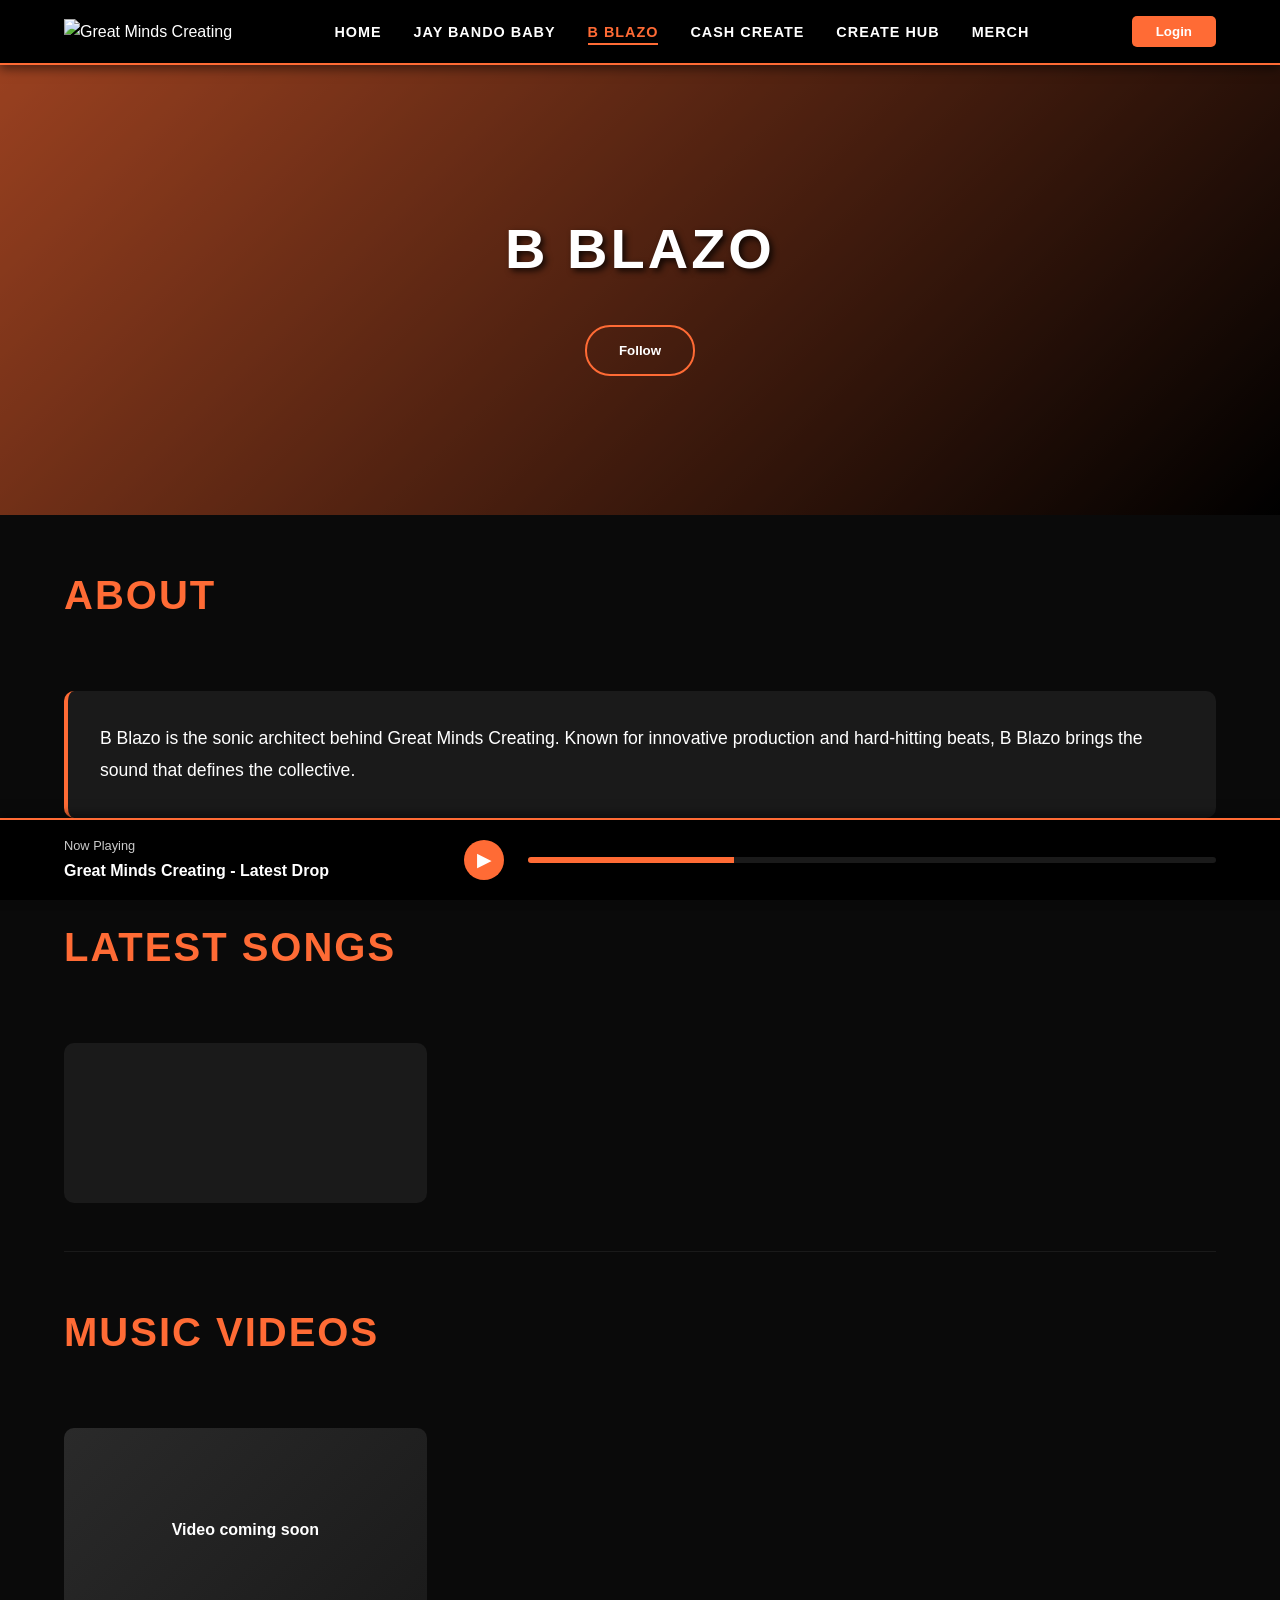
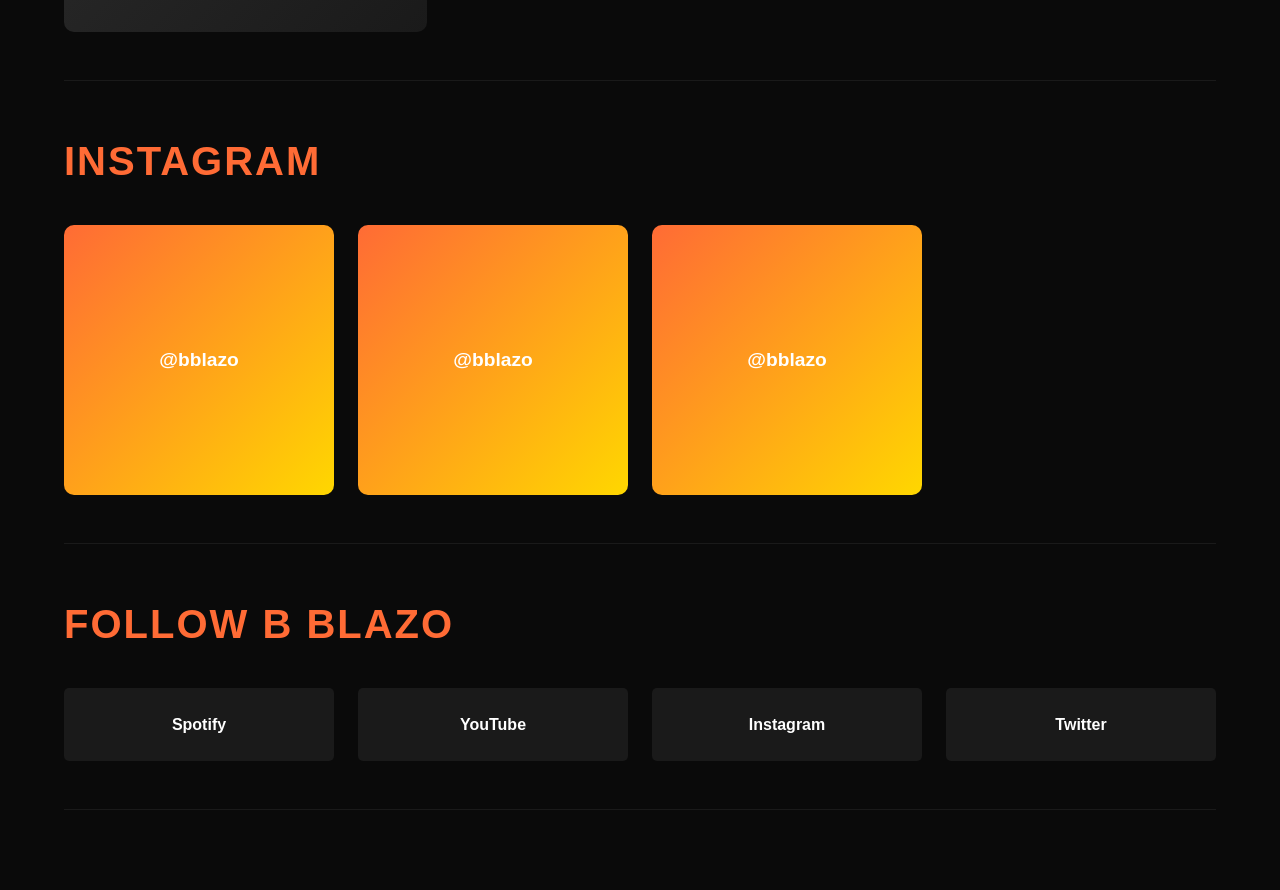
==== b-blazo.html @ 3357c2ae "Add files via upload" ====
<!DOCTYPE html>
<html lang="en">
<head>
    <meta charset="UTF-8">
    <meta name="viewport" content="width=device-width, initial-scale=1.0">
    <title>B Blazo - Great Minds Creating</title>
    <link rel="stylesheet" href="css/styles.css">
</head>
<body>
    <!-- Navigation -->
    <nav class="navbar" id="navbar">
        <div class="nav-container">
            <div class="logo">
                <img src="assets/logos/logo-main.png" alt="Great Minds Creating">
            </div>
            <button class="nav-toggle" id="navToggle">
                <span></span>
                <span></span>
                <span></span>
            </button>
            <ul class="nav-menu" id="navMenu">
                <li><a href="index.html">Home</a></li>
                <li><a href="jay-bando-baby.html">Jay Bando Baby</a></li>
                <li><a href="b-blazo.html" class="active">B Blazo</a></li>
                <li><a href="cash-create.html">Cash Create</a></li>
                <li><a href="create-hub.html">Create Hub</a></li>
                <li><a href="merch.html">Merch</a></li>
            </ul>
            <div class="nav-auth">
                <button id="loginBtn" class="btn-auth">Login</button>
                <button id="logoutBtn" class="btn-auth" style="display: none;">Logout</button>
            </div>
        </div>
    </nav>

    <!-- Artist Hero -->
    <section class="artist-hero">
        <div class="hero-overlay"></div>
        <div class="hero-content">
            <h1>B Blazo</h1>
            <button class="btn-follow" data-artist="B Blazo">Follow</button>
        </div>
    </section>

    <!-- Main Content -->
    <main class="container">

        <!-- Bio Section -->
        <section class="section artist-bio">
            <div class="section-header">
                <h2>About</h2>
                <div class="admin-controls artist-admin" data-artist="B Blazo" style="display: none;">
                    <button class="btn-admin" onclick="editBio('B Blazo')">Edit Bio</button>
                </div>
            </div>
            <div id="artistBio" class="bio-content">
                <p>B Blazo is the sonic architect behind Great Minds Creating. Known for innovative production and hard-hitting beats, B Blazo brings the sound that defines the collective.</p>
            </div>
        </section>

        <!-- Latest Songs -->
        <section class="section artist-music">
            <div class="section-header">
                <h2>Latest Songs</h2>
                <div class="admin-controls artist-admin" data-artist="B Blazo" style="display: none;">
                    <button class="btn-admin" onclick="addArtistSong('B Blazo')">+ Add Song</button>
                </div>
            </div>
            <div class="music-grid" id="artistSongs">
                <div class="music-card">
                    <iframe style="border-radius:12px" src="https://open.spotify.com/embed/track/4iV5W9uYEdYUVa79Axb7Rh?utm_source=generator" width="100%" height="152" frameBorder="0" allowfullscreen="" allow="autoplay; clipboard-write; encrypted-media; fullscreen; picture-in-picture" loading="lazy"></iframe>
                </div>
            </div>
        </section>

        <!-- Music Videos -->
        <section class="section artist-videos">
            <div class="section-header">
                <h2>Music Videos</h2>
                <div class="admin-controls artist-admin" data-artist="B Blazo" style="display: none;">
                    <button class="btn-admin" onclick="addArtistVideo('B Blazo')">+ Add Video</button>
                </div>
            </div>
            <div class="video-grid" id="artistVideos">
                <div class="video-card">
                    <div class="video-placeholder">
                        <p>Video coming soon</p>
                    </div>
                </div>
            </div>
        </section>

        <!-- Instagram Feed -->
        <section class="section instagram-feed">
            <h2>Instagram</h2>
            <div class="instagram-grid">
                <div class="ig-card">
                    <div class="ig-placeholder">
                        <p>@bblazo</p>
                    </div>
                </div>
                <div class="ig-card">
                    <div class="ig-placeholder">
                        <p>@bblazo</p>
                    </div>
                </div>
                <div class="ig-card">
                    <div class="ig-placeholder">
                        <p>@bblazo</p>
                    </div>
                </div>
            </div>
        </section>

        <!-- Social Links -->
        <section class="section social-links">
            <h2>Follow B Blazo</h2>
            <div class="social-buttons">
                <a href="#" class="social-btn spotify">Spotify</a>
                <a href="#" class="social-btn youtube">YouTube</a>
                <a href="#" class="social-btn instagram">Instagram</a>
                <a href="#" class="social-btn twitter">Twitter</a>
            </div>
        </section>

    </main>

    <!-- Sticky Music Player -->
    <div class="music-player" id="musicPlayer">
        <div class="player-container">
            <div class="player-info">
                <p class="now-playing">Now Playing</p>
                <p class="track-title">Great Minds Creating - Latest Drop</p>
            </div>
            <div class="player-controls">
                <button class="control-btn" id="playPauseBtn">▶</button>
                <div class="progress-bar">
                    <div class="progress-fill"></div>
                </div>
            </div>
        </div>
    </div>

    <!-- Login Modal -->
    <div id="loginModal" class="modal">
        <div class="modal-content">
            <span class="close">&times;</span>
            <h2>Admin Login</h2>
            <form id="loginForm">
                <input type="email" id="loginEmail" placeholder="Email" required>
                <input type="password" id="loginPassword" placeholder="Password" required>
                <button type="submit" class="btn-primary">Login</button>
            </form>
        </div>
    </div>

    <script src="https://www.gstatic.com/firebasejs/9.22.0/firebase-app-compat.js"></script>
    <script src="https://www.gstatic.com/firebasejs/9.22.0/firebase-auth-compat.js"></script>
    <script src="https://www.gstatic.com/firebasejs/9.22.0/firebase-firestore-compat.js"></script>
    <script src="https://www.gstatic.com/firebasejs/9.22.0/firebase-storage-compat.js"></script>
    <script src="config/firebase-config.js"></script>
    <script src="js/main.js"></script>
    <script src="js/auth.js"></script>
    <script src="js/artist.js"></script>
</body>
</html>
---- css/styles.css ----
/* Great Minds Creating - Main Stylesheet */
/* Urban Street Culture Design - Boston Roots */

/* ============================================
   RESET & BASE STYLES
   ============================================ */
* {
    margin: 0;
    padding: 0;
    box-sizing: border-box;
}

:root {
    /* Color Palette - Inspired by Logo */
    --primary-orange: #FF6B35;
    --gold-accent: #FFD700;
    --dark-bg: #0A0A0A;
    --darker-bg: #000000;
    --light-gray: #1A1A1A;
    --mid-gray: #2A2A2A;
    --text-white: #FFFFFF;
    --text-gray: #CCCCCC;

    /* Typography */
    --font-primary: 'Arial Black', 'Impact', sans-serif;
    --font-secondary: 'Helvetica', 'Arial', sans-serif;

    /* Spacing */
    --spacing-xs: 0.5rem;
    --spacing-sm: 1rem;
    --spacing-md: 1.5rem;
    --spacing-lg: 2rem;
    --spacing-xl: 3rem;
}

body {
    font-family: var(--font-secondary);
    background: var(--dark-bg);
    color: var(--text-white);
    line-height: 1.6;
    overflow-x: hidden;
    padding-bottom: 80px; /* Space for sticky player */
}

.container {
    max-width: 1200px;
    margin: 0 auto;
    padding: 0 var(--spacing-md);
}

/* ============================================
   NAVIGATION
   ============================================ */
.navbar {
    background: var(--darker-bg);
    border-bottom: 2px solid var(--primary-orange);
    position: sticky;
    top: 0;
    z-index: 1000;
    box-shadow: 0 4px 10px rgba(0, 0, 0, 0.5);
}

.nav-container {
    max-width: 1200px;
    margin: 0 auto;
    padding: var(--spacing-sm) var(--spacing-md);
    display: flex;
    justify-content: space-between;
    align-items: center;
}

.logo img {
    height: 50px;
    width: auto;
}

.nav-menu {
    display: flex;
    list-style: none;
    gap: var(--spacing-lg);
}

.nav-menu a {
    color: var(--text-white);
    text-decoration: none;
    font-weight: bold;
    text-transform: uppercase;
    font-size: 0.9rem;
    letter-spacing: 1px;
    transition: color 0.3s ease;
    position: relative;
}

.nav-menu a:hover,
.nav-menu a.active {
    color: var(--primary-orange);
}

.nav-menu a.active::after {
    content: '';
    position: absolute;
    bottom: -5px;
    left: 0;
    width: 100%;
    height: 2px;
    background: var(--primary-orange);
}

.nav-toggle {
    display: none;
    flex-direction: column;
    background: none;
    border: none;
    cursor: pointer;
    gap: 5px;
}

.nav-toggle span {
    width: 25px;
    height: 3px;
    background: var(--text-white);
    transition: 0.3s;
}

.nav-auth .btn-auth {
    background: var(--primary-orange);
    color: var(--text-white);
    border: none;
    padding: var(--spacing-xs) var(--spacing-md);
    border-radius: 5px;
    font-weight: bold;
    cursor: pointer;
    transition: background 0.3s ease;
}

.nav-auth .btn-auth:hover {
    background: var(--gold-accent);
    color: var(--darker-bg);
}

/* Mobile Navigation */
@media (max-width: 768px) {
    .nav-toggle {
        display: flex;
    }

    .nav-menu {
        position: absolute;
        top: 70px;
        left: -100%;
        flex-direction: column;
        background: var(--darker-bg);
        width: 100%;
        padding: var(--spacing-lg);
        transition: 0.3s;
        border-bottom: 2px solid var(--primary-orange);
    }

    .nav-menu.active {
        left: 0;
    }
}

/* ============================================
   HERO SLIDER
   ============================================ */
.hero-slider {
    position: relative;
    height: 60vh;
    min-height: 400px;
    overflow: hidden;
    background: linear-gradient(135deg, var(--darker-bg) 0%, var(--light-gray) 100%);
}

.slider-container {
    position: relative;
    height: 100%;
}

.slide {
    position: absolute;
    top: 0;
    left: 0;
    width: 100%;
    height: 100%;
    opacity: 0;
    transition: opacity 0.6s ease;
    background: linear-gradient(135deg, #FF6B35 0%, #000000 100%);
    display: flex;
    align-items: center;
    justify-content: center;
}

.slide.active {
    opacity: 1;
}

.slide-content {
    text-align: center;
    z-index: 10;
}

.slide-content h1 {
    font-family: var(--font-primary);
    font-size: 3rem;
    text-transform: uppercase;
    margin-bottom: var(--spacing-md);
    text-shadow: 3px 3px 6px rgba(0, 0, 0, 0.8);
    letter-spacing: 3px;
}

.slide-content p {
    font-size: 1.2rem;
    margin-bottom: var(--spacing-lg);
}

.slider-btn {
    position: absolute;
    top: 50%;
    transform: translateY(-50%);
    background: rgba(255, 107, 53, 0.8);
    color: var(--text-white);
    border: none;
    width: 50px;
    height: 50px;
    border-radius: 50%;
    font-size: 2rem;
    cursor: pointer;
    transition: background 0.3s ease;
    z-index: 100;
}

.slider-btn:hover {
    background: var(--primary-orange);
}

.slider-btn.prev {
    left: 20px;
}

.slider-btn.next {
    right: 20px;
}

.slider-dots {
    position: absolute;
    bottom: 20px;
    left: 50%;
    transform: translateX(-50%);
    display: flex;
    gap: 10px;
    z-index: 100;
}

.slider-dot {
    width: 12px;
    height: 12px;
    border-radius: 50%;
    background: rgba(255, 255, 255, 0.5);
    cursor: pointer;
    transition: background 0.3s ease;
}

.slider-dot.active {
    background: var(--primary-orange);
}

/* ============================================
   SECTIONS
   ============================================ */
.section {
    padding: var(--spacing-xl) 0;
    border-bottom: 1px solid var(--light-gray);
}

.section h2 {
    font-family: var(--font-primary);
    font-size: 2.5rem;
    text-transform: uppercase;
    margin-bottom: var(--spacing-lg);
    color: var(--primary-orange);
    letter-spacing: 2px;
}

.section-header {
    display: flex;
    justify-content: space-between;
    align-items: center;
    margin-bottom: var(--spacing-lg);
}

/* ============================================
   BUTTONS
   ============================================ */
.btn-primary {
    background: var(--primary-orange);
    color: var(--text-white);
    border: none;
    padding: var(--spacing-sm) var(--spacing-lg);
    border-radius: 5px;
    font-weight: bold;
    font-size: 1rem;
    text-transform: uppercase;
    cursor: pointer;
    transition: all 0.3s ease;
    letter-spacing: 1px;
}

.btn-primary:hover {
    background: var(--gold-accent);
    color: var(--darker-bg);
    transform: translateY(-2px);
    box-shadow: 0 5px 15px rgba(255, 107, 53, 0.4);
}

.btn-admin {
    background: var(--gold-accent);
    color: var(--darker-bg);
    border: none;
    padding: var(--spacing-xs) var(--spacing-md);
    border-radius: 5px;
    font-weight: bold;
    cursor: pointer;
    transition: all 0.3s ease;
}

.btn-admin:hover {
    background: var(--primary-orange);
    color: var(--text-white);
}

.btn-follow {
    background: transparent;
    color: var(--text-white);
    border: 2px solid var(--primary-orange);
    padding: var(--spacing-sm) var(--spacing-lg);
    border-radius: 25px;
    font-weight: bold;
    cursor: pointer;
    transition: all 0.3s ease;
}

.btn-follow:hover,
.btn-follow.following {
    background: var(--primary-orange);
    color: var(--text-white);
}

/* ============================================
   LATEST DROPS
   ============================================ */
.drops-grid {
    display: grid;
    grid-template-columns: repeat(auto-fill, minmax(300px, 1fr));
    gap: var(--spacing-lg);
}

.drop-card {
    background: var(--light-gray);
    border-radius: 10px;
    overflow: hidden;
    transition: transform 0.3s ease;
}

.drop-card:hover {
    transform: translateY(-5px);
}

.drop-embed iframe {
    width: 100%;
    border-radius: 12px;
}

.drop-info {
    padding: var(--spacing-md);
}

.drop-info h3 {
    color: var(--text-white);
    margin-bottom: var(--spacing-xs);
}

.drop-info p {
    color: var(--text-gray);
}

/* ============================================
   FAN POLLS
   ============================================ */
.polls-container {
    display: grid;
    gap: var(--spacing-lg);
}

.poll-card {
    background: var(--light-gray);
    padding: var(--spacing-lg);
    border-radius: 10px;
    border-left: 4px solid var(--primary-orange);
}

.poll-card h3 {
    margin-bottom: var(--spacing-md);
    color: var(--text-white);
}

.poll-options {
    display: flex;
    flex-direction: column;
    gap: var(--spacing-sm);
}

.poll-option {
    background: var(--mid-gray);
    padding: var(--spacing-sm);
    border-radius: 5px;
    cursor: pointer;
    transition: all 0.3s ease;
    border: 2px solid transparent;
}

.poll-option:hover {
    background: var(--primary-orange);
    border-color: var(--gold-accent);
}

.poll-option.voted {
    border-color: var(--primary-orange);
}

/* ============================================
   INSTAGRAM FEED
   ============================================ */
.instagram-grid {
    display: grid;
    grid-template-columns: repeat(auto-fill, minmax(250px, 1fr));
    gap: var(--spacing-md);
}

.ig-card {
    aspect-ratio: 1;
    border-radius: 10px;
    overflow: hidden;
}

.ig-placeholder {
    width: 100%;
    height: 100%;
    background: linear-gradient(135deg, var(--primary-orange) 0%, var(--gold-accent) 100%);
    display: flex;
    align-items: center;
    justify-content: center;
    font-weight: bold;
    font-size: 1.2rem;
}

/* ============================================
   MERCH PREVIEW
   ============================================ */
.merch-preview {
    display: grid;
    grid-template-columns: repeat(auto-fill, minmax(250px, 1fr));
    gap: var(--spacing-lg);
    margin-bottom: var(--spacing-lg);
}

.merch-card {
    background: var(--light-gray);
    border-radius: 10px;
    overflow: hidden;
    transition: transform 0.3s ease;
}

.merch-card:hover {
    transform: translateY(-5px);
}

.merch-image-placeholder {
    aspect-ratio: 1;
    background: linear-gradient(135deg, var(--mid-gray) 0%, var(--light-gray) 100%);
    display: flex;
    align-items: center;
    justify-content: center;
    font-weight: bold;
    border-bottom: 2px solid var(--primary-orange);
}

.merch-card h3 {
    padding: var(--spacing-md);
    color: var(--text-white);
}

.merch-card .price {
    padding: 0 var(--spacing-md) var(--spacing-md);
    color: var(--primary-orange);
    font-weight: bold;
    font-size: 1.2rem;
}

/* ============================================
   ARTIST PAGES
   ============================================ */
.artist-hero {
    height: 50vh;
    min-height: 300px;
    background: linear-gradient(135deg, var(--primary-orange) 0%, var(--darker-bg) 100%);
    display: flex;
    align-items: center;
    justify-content: center;
    position: relative;
    text-align: center;
}

.hero-overlay {
    position: absolute;
    top: 0;
    left: 0;
    width: 100%;
    height: 100%;
    background: rgba(0, 0, 0, 0.4);
}

.hero-content {
    position: relative;
    z-index: 10;
}

.hero-content h1 {
    font-family: var(--font-primary);
    font-size: 3.5rem;
    text-transform: uppercase;
    margin-bottom: var(--spacing-lg);
    text-shadow: 3px 3px 6px rgba(0, 0, 0, 0.8);
    letter-spacing: 3px;
}

.artist-bio .bio-content {
    background: var(--light-gray);
    padding: var(--spacing-lg);
    border-radius: 10px;
    border-left: 4px solid var(--primary-orange);
    font-size: 1.1rem;
    line-height: 1.8;
}

.music-grid,
.video-grid {
    display: grid;
    grid-template-columns: repeat(auto-fill, minmax(300px, 1fr));
    gap: var(--spacing-lg);
}

.music-card,
.video-card {
    background: var(--light-gray);
    border-radius: 10px;
    overflow: hidden;
}

.video-placeholder {
    aspect-ratio: 16/9;
    background: linear-gradient(135deg, var(--mid-gray) 0%, var(--light-gray) 100%);
    display: flex;
    align-items: center;
    justify-content: center;
    font-weight: bold;
}

.social-buttons {
    display: flex;
    gap: var(--spacing-md);
    flex-wrap: wrap;
}

.social-btn {
    flex: 1;
    min-width: 150px;
    padding: var(--spacing-md);
    text-align: center;
    text-decoration: none;
    color: var(--text-white);
    background: var(--light-gray);
    border-radius: 5px;
    font-weight: bold;
    transition: all 0.3s ease;
}

.social-btn:hover {
    background: var(--primary-orange);
    transform: translateY(-3px);
}

/* ============================================
   CREATE HUB
   ============================================ */
.media-categories,
.product-categories {
    display: flex;
    gap: var(--spacing-sm);
    margin-bottom: var(--spacing-lg);
    flex-wrap: wrap;
}

.category-btn {
    background: var(--light-gray);
    color: var(--text-white);
    border: 2px solid transparent;
    padding: var(--spacing-sm) var(--spacing-md);
    border-radius: 5px;
    font-weight: bold;
    cursor: pointer;
    transition: all 0.3s ease;
}

.category-btn:hover,
.category-btn.active {
    background: var(--primary-orange);
    border-color: var(--gold-accent);
}

.media-grid {
    display: grid;
    grid-template-columns: repeat(auto-fill, minmax(300px, 1fr));
    gap: var(--spacing-lg);
}

.media-card {
    background: var(--light-gray);
    border-radius: 10px;
    overflow: hidden;
    transition: transform 0.3s ease;
}

.media-card:hover {
    transform: translateY(-5px);
}

.media-card h3 {
    padding: var(--spacing-md);
}

.portfolio-grid {
    display: grid;
    grid-template-columns: repeat(auto-fill, minmax(250px, 1fr));
    gap: var(--spacing-md);
}

.portfolio-item {
    aspect-ratio: 1;
    border-radius: 10px;
    overflow: hidden;
}

.portfolio-image-placeholder {
    width: 100%;
    height: 100%;
    background: linear-gradient(135deg, var(--mid-gray) 0%, var(--light-gray) 100%);
    display: flex;
    align-items: center;
    justify-content: center;
    font-weight: bold;
}

.services-grid {
    display: grid;
    grid-template-columns: repeat(auto-fill, minmax(250px, 1fr));
    gap: var(--spacing-lg);
}

.service-card {
    background: var(--light-gray);
    padding: var(--spacing-lg);
    border-radius: 10px;
    text-align: center;
    transition: transform 0.3s ease;
    border: 2px solid transparent;
}

.service-card:hover {
    transform: translateY(-5px);
    border-color: var(--primary-orange);
}

.service-icon {
    font-size: 3rem;
    margin-bottom: var(--spacing-md);
}

.service-card h3 {
    margin-bottom: var(--spacing-md);
    color: var(--primary-orange);
}

.service-card p {
    margin-bottom: var(--spacing-lg);
    color: var(--text-gray);
}

.events-grid {
    display: grid;
    gap: var(--spacing-lg);
}

.event-card {
    background: var(--light-gray);
    padding: var(--spacing-lg);
    border-radius: 10px;
    display: grid;
    grid-template-columns: 100px 1fr;
    gap: var(--spacing-lg);
}

.event-date {
    background: var(--primary-orange);
    border-radius: 10px;
    padding: var(--spacing-md);
    text-align: center;
    display: flex;
    flex-direction: column;
    justify-content: center;
}

.event-date .month {
    font-weight: bold;
    text-transform: uppercase;
    font-size: 0.9rem;
}

.event-date .day {
    font-size: 2.5rem;
    font-weight: bold;
}

.event-info h3 {
    margin-bottom: var(--spacing-sm);
    color: var(--primary-orange);
}

.event-time,
.event-location {
    color: var(--text-gray);
    margin-bottom: var(--spacing-xs);
}

.event-map {
    margin: var(--spacing-md) 0;
    border-radius: 10px;
    overflow: hidden;
}

.booking-form {
    max-width: 600px;
    margin: 0 auto;
}

.booking-form input,
.booking-form select,
.booking-form textarea {
    width: 100%;
    padding: var(--spacing-md);
    margin-bottom: var(--spacing-md);
    background: var(--light-gray);
    border: 2px solid var(--mid-gray);
    border-radius: 5px;
    color: var(--text-white);
    font-size: 1rem;
}

.booking-form input:focus,
.booking-form select:focus,
.booking-form textarea:focus {
    outline: none;
    border-color: var(--primary-orange);
}

/* ============================================
   MERCH STORE
   ============================================ */
.store-subtitle {
    text-align: center;
    color: var(--text-gray);
    margin-bottom: var(--spacing-xl);
    font-size: 1.2rem;
}

.products-grid {
    display: grid;
    grid-template-columns: repeat(auto-fill, minmax(250px, 1fr));
    gap: var(--spacing-lg);
}

.product-card {
    background: var(--light-gray);
    border-radius: 10px;
    overflow: hidden;
    transition: transform 0.3s ease;
    border: 2px solid transparent;
}

.product-card:hover {
    transform: translateY(-5px);
    border-color: var(--primary-orange);
}

.product-image-placeholder {
    aspect-ratio: 1;
    background: linear-gradient(135deg, var(--mid-gray) 0%, var(--light-gray) 100%);
    display: flex;
    align-items: center;
    justify-content: center;
    font-weight: bold;
    font-size: 1.2rem;
}

.product-card h3 {
    padding: var(--spacing-md) var(--spacing-md) var(--spacing-xs);
}

.product-card .price {
    padding: 0 var(--spacing-md);
    color: var(--primary-orange);
    font-weight: bold;
    font-size: 1.3rem;
    margin-bottom: var(--spacing-md);
}

.product-card .btn-primary {
    width: calc(100% - 2rem);
    margin: 0 var(--spacing-md) var(--spacing-md);
}

/* ============================================
   STICKY MUSIC PLAYER
   ============================================ */
.music-player {
    position: fixed;
    bottom: 0;
    left: 0;
    width: 100%;
    background: var(--darker-bg);
    border-top: 2px solid var(--primary-orange);
    z-index: 999;
    box-shadow: 0 -4px 10px rgba(0, 0, 0, 0.5);
}

.player-container {
    max-width: 1200px;
    margin: 0 auto;
    padding: var(--spacing-sm) var(--spacing-md);
    display: flex;
    justify-content: space-between;
    align-items: center;
    gap: var(--spacing-md);
}

.player-info {
    flex: 1;
}

.now-playing {
    font-size: 0.8rem;
    color: var(--text-gray);
    margin-bottom: 2px;
}

.track-title {
    font-weight: bold;
    color: var(--text-white);
}

.player-controls {
    display: flex;
    align-items: center;
    gap: var(--spacing-md);
    flex: 2;
}

.control-btn {
    background: var(--primary-orange);
    color: var(--text-white);
    border: none;
    width: 40px;
    height: 40px;
    border-radius: 50%;
    font-size: 1.2rem;
    cursor: pointer;
    transition: background 0.3s ease;
}

.control-btn:hover {
    background: var(--gold-accent);
    color: var(--darker-bg);
}

.progress-bar {
    flex: 1;
    height: 6px;
    background: var(--light-gray);
    border-radius: 3px;
    overflow: hidden;
}

.progress-fill {
    height: 100%;
    width: 30%;
    background: var(--primary-orange);
    transition: width 0.3s ease;
}

/* ============================================
   MODALS
   ============================================ */
.modal {
    display: none;
    position: fixed;
    z-index: 2000;
    left: 0;
    top: 0;
    width: 100%;
    height: 100%;
    background: rgba(0, 0, 0, 0.8);
    overflow-y: auto;
}

.modal-content {
    background: var(--light-gray);
    margin: 5% auto;
    padding: var(--spacing-xl);
    border-radius: 10px;
    max-width: 500px;
    position: relative;
    border: 2px solid var(--primary-orange);
}

.checkout-modal {
    max-width: 600px;
}

.close {
    position: absolute;
    right: 20px;
    top: 20px;
    font-size: 2rem;
    font-weight: bold;
    color: var(--text-gray);
    cursor: pointer;
    transition: color 0.3s ease;
}

.close:hover {
    color: var(--primary-orange);
}

.modal-content h2 {
    margin-bottom: var(--spacing-lg);
    color: var(--primary-orange);
}

.modal-content form input,
.modal-content form select,
.modal-content form textarea {
    width: 100%;
    padding: var(--spacing-md);
    margin-bottom: var(--spacing-md);
    background: var(--mid-gray);
    border: 2px solid var(--light-gray);
    border-radius: 5px;
    color: var(--text-white);
    font-size: 1rem;
}

.modal-content form input:focus,
.modal-content form select:focus {
    outline: none;
    border-color: var(--primary-orange);
}

.promo-text {
    text-align: center;
    color: var(--gold-accent);
    font-weight: bold;
    margin-bottom: var(--spacing-lg);
}

.skip-link {
    text-align: center;
    color: var(--text-gray);
    cursor: pointer;
    margin-top: var(--spacing-md);
    font-size: 0.9rem;
}

.skip-link:hover {
    color: var(--primary-orange);
}

.form-group {
    margin-bottom: var(--spacing-md);
}

.form-group label {
    display: block;
    margin-bottom: var(--spacing-xs);
    color: var(--text-white);
    font-weight: bold;
}

.checkout-price {
    color: var(--primary-orange);
    font-size: 1.5rem;
    font-weight: bold;
    margin-bottom: var(--spacing-lg);
}

.card-element {
    background: var(--mid-gray);
    padding: var(--spacing-md);
    border-radius: 5px;
    margin-bottom: var(--spacing-md);
}

#card-errors {
    color: #ff3860;
    margin-bottom: var(--spacing-md);
}

/* ============================================
   ADMIN CONTROLS
   ============================================ */
.admin-controls {
    display: flex;
    gap: var(--spacing-sm);
}

/* ============================================
   RESPONSIVE DESIGN
   ============================================ */
@media (max-width: 768px) {
    .slide-content h1 {
        font-size: 2rem;
    }

    .section h2 {
        font-size: 2rem;
    }

    .hero-content h1 {
        font-size: 2.5rem;
    }

    .drops-grid,
    .music-grid,
    .video-grid,
    .products-grid {
        grid-template-columns: 1fr;
    }

    .event-card {
        grid-template-columns: 1fr;
    }

    .player-container {
        flex-direction: column;
        gap: var(--spacing-sm);
    }

    .player-controls {
        width: 100%;
    }

    .social-buttons {
        flex-direction: column;
    }

    .slider-btn {
        width: 40px;
        height: 40px;
        font-size: 1.5rem;
    }

    .slider-btn.prev {
        left: 10px;
    }

    .slider-btn.next {
        right: 10px;
    }
}

@media (max-width: 480px) {
    .nav-container {
        padding: var(--spacing-sm);
    }

    .logo img {
        height: 40px;
    }

    .section {
        padding: var(--spacing-lg) 0;
    }

    .modal-content {
        margin: 10% 5%;
        padding: var(--spacing-lg);
    }
}

/* ============================================
   UTILITY CLASSES
   ============================================ */
.hidden {
    display: none !important;
}

.text-center {
    text-align: center;
}

.mb-0 { margin-bottom: 0; }
.mb-1 { margin-bottom: var(--spacing-sm); }
.mb-2 { margin-bottom: var(--spacing-md); }
.mb-3 { margin-bottom: var(--spacing-lg); }
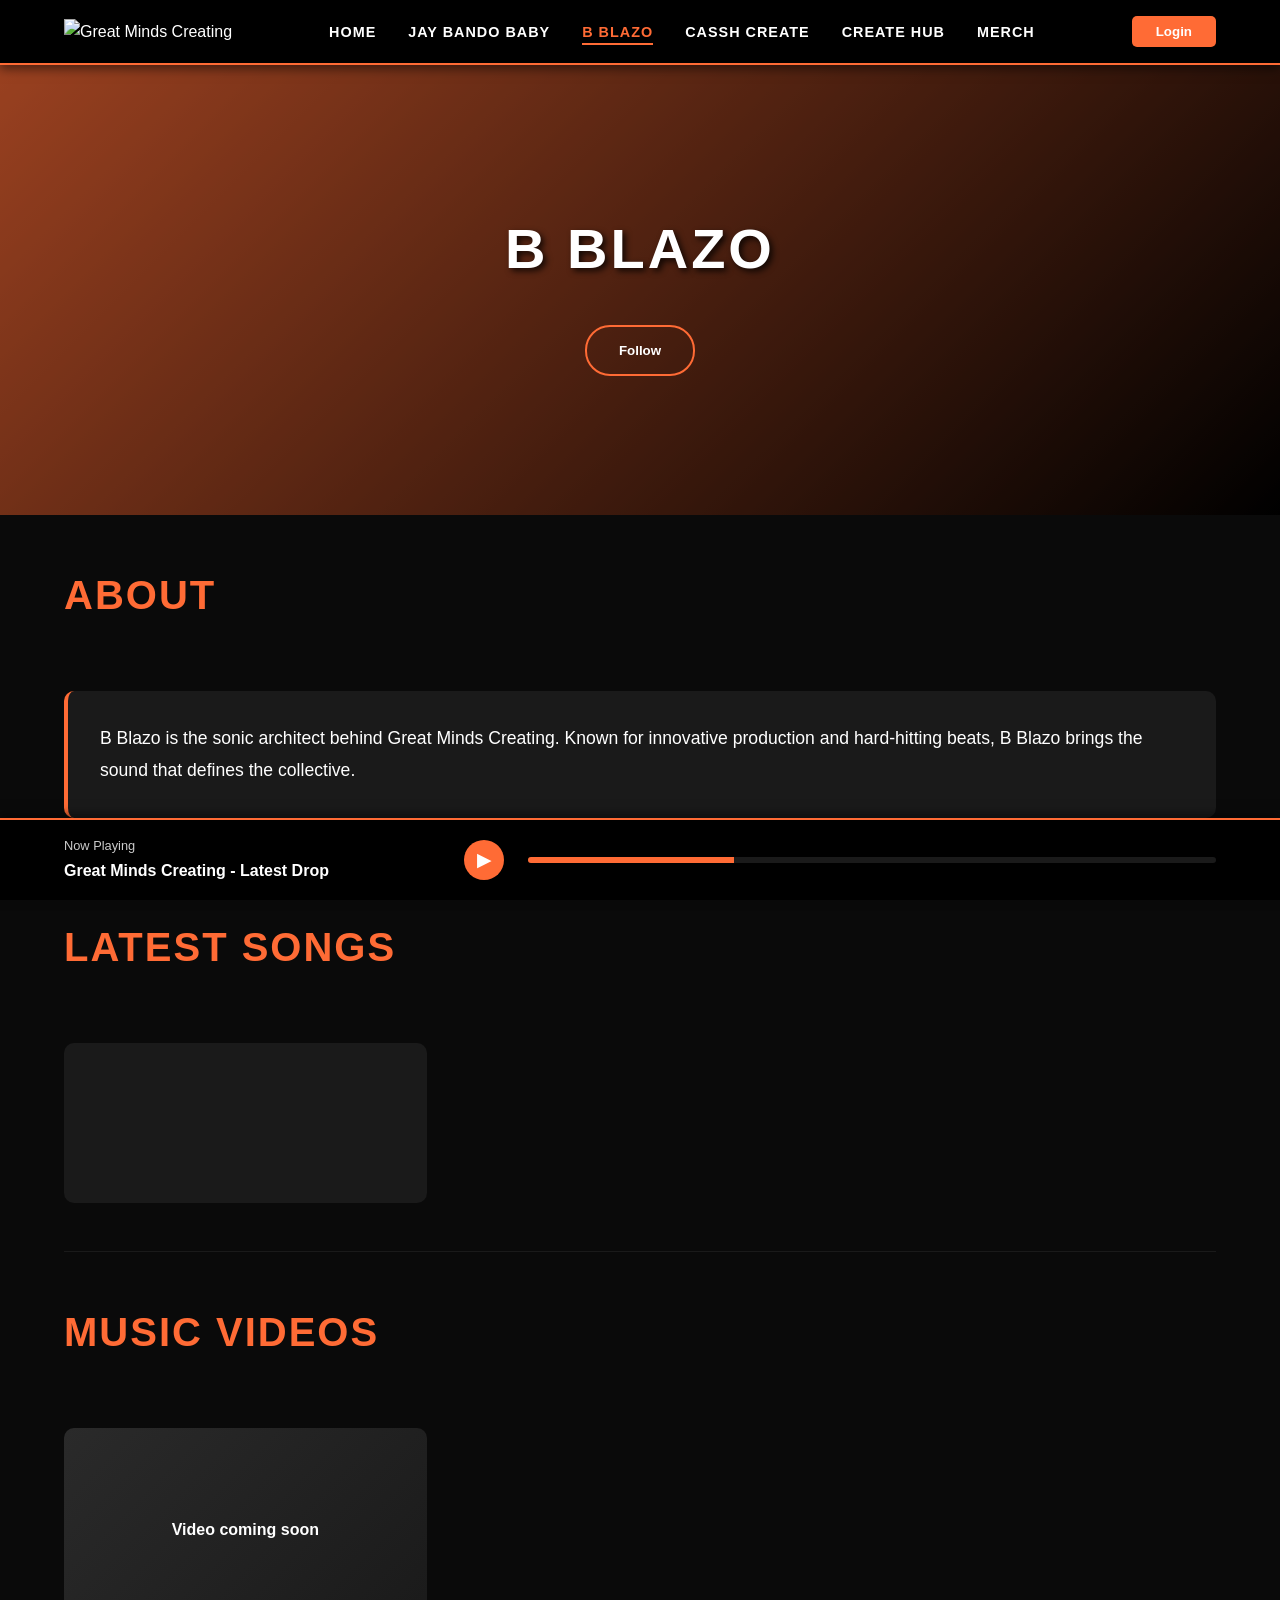
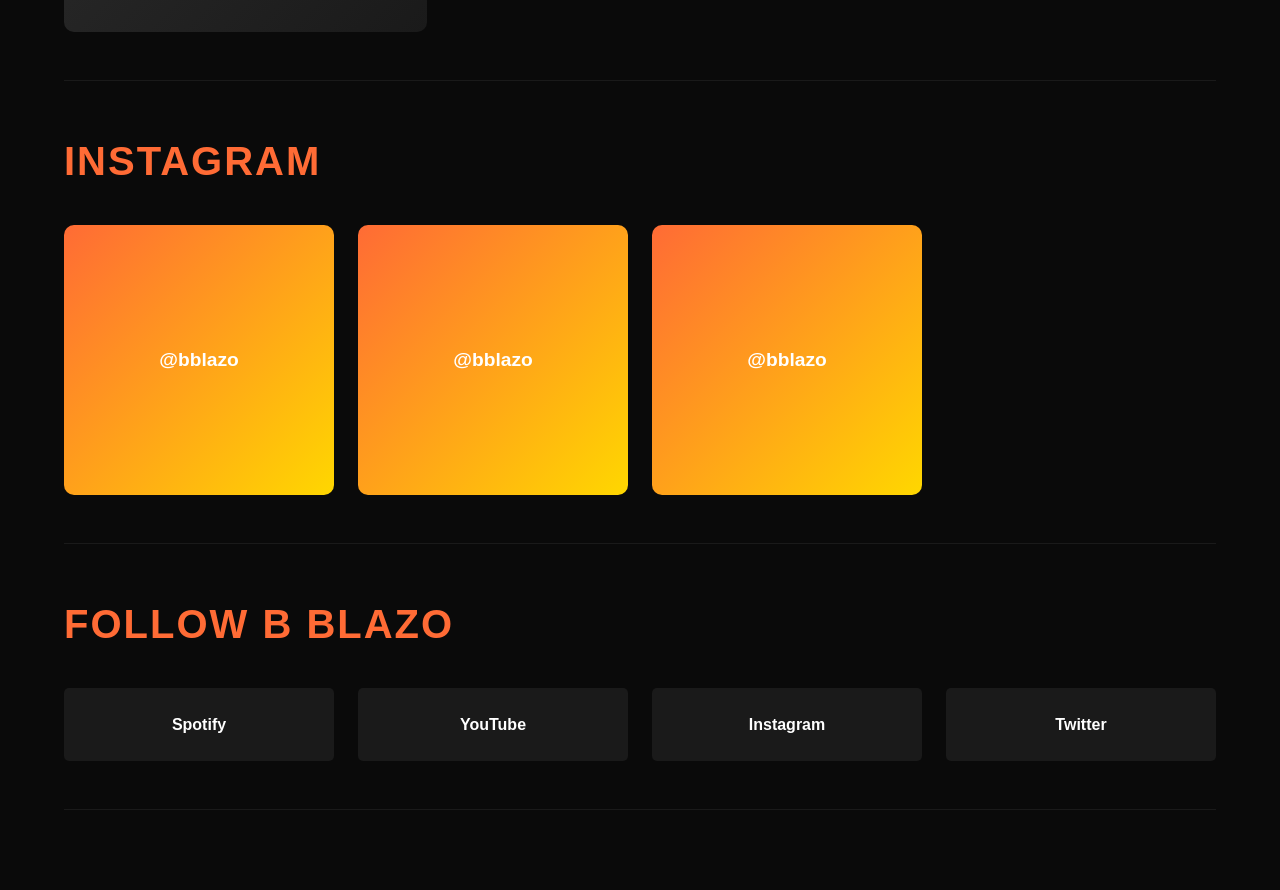
==== commit 5b89eb70: "Add files via upload" ====
--- a/b-blazo.html
+++ b/b-blazo.html
@@ -22,7 +22,7 @@
                 <li><a href="index.html">Home</a></li>
                 <li><a href="jay-bando-baby.html">Jay Bando Baby</a></li>
                 <li><a href="b-blazo.html" class="active">B Blazo</a></li>
-                <li><a href="cash-create.html">Cash Create</a></li>
+                <li><a href="cash-create.html">Cassh Create</a></li>
                 <li><a href="create-hub.html">Create Hub</a></li>
                 <li><a href="merch.html">Merch</a></li>
             </ul>
